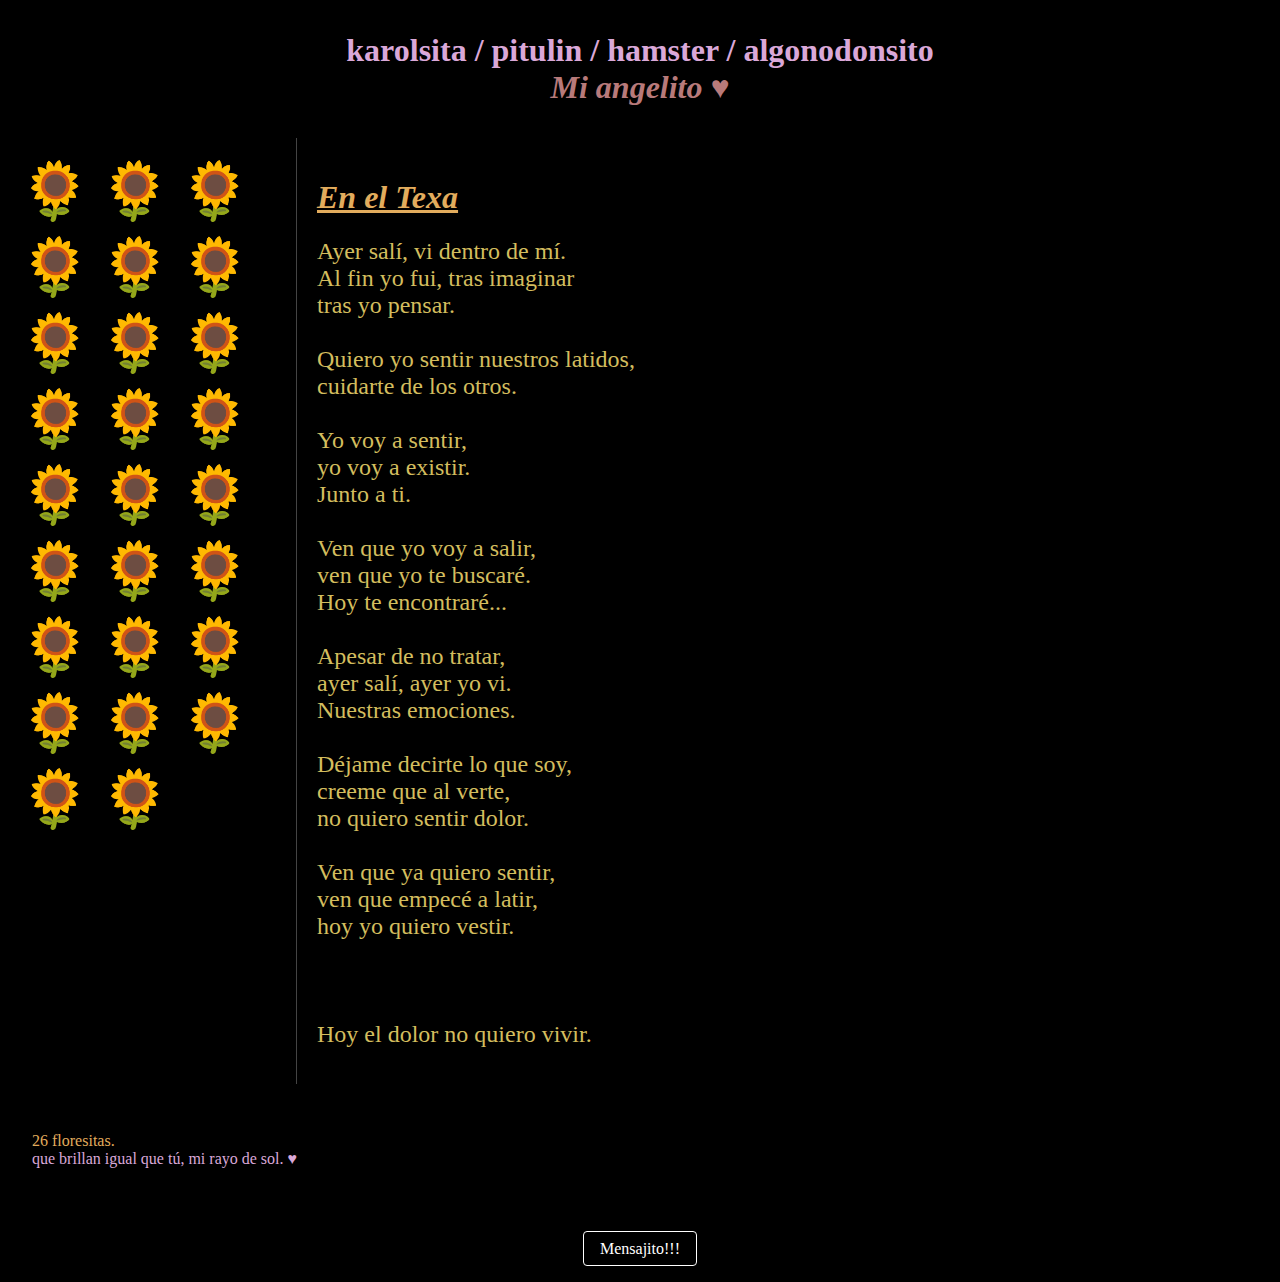
==== index.html @ 07b6bfd3 "toda toda" ====
<!DOCTYPE html>
<html>
<head>
  <meta charset="utf-8">
  <meta name="viewport" content="width=device-width">
  <title>hoy quiero salir</title>
  <link href="style.css" rel="stylesheet" type="text/css" />
</head>
<body>
  <header class="page-header">
    <h1><font color="daa8d8">karolsita / pitulin / hamster / algonodonsito </font><br><font color="b87a7a"><i>Mi angelito </i>♥</font></h1>
  </header>
  <div class="container">
    <div class="flowers">
      <div class="flower">🌻</div><div class="flower">🌻</div><div class="flower">🌻</div>
      <div class="flower">🌻</div><div class="flower">🌻</div><div class="flower">🌻</div>
      <div class="flower">🌻</div><div class="flower">🌻</div><div class="flower">🌻</div>
      <div class="flower">🌻</div><div class="flower">🌻</div><div class="flower">🌻</div>
      <div class="flower">🌻</div><div class="flower">🌻</div><div class="flower">🌻</div>
      <div class="flower">🌻</div><div class="flower">🌻</div><div class="flower">🌻</div>
      <div class="flower">🌻</div><div class="flower">🌻</div><div class="flower">🌻</div>
      <div class="flower">🌻</div><div class="flower">🌻</div><div class="flower">🌻</div>
      <div class="flower">🌻</div><div class="flower">🌻</div>
    </div>
    <div class="poem">
      <h1><font color="e2ac5d"><u><i>En el Texa</i></u></font></h1>
      <p><font size="5" color="d3bd5e">Ayer salí, vi dentro de mí.<br>Al fin yo fui, tras imaginar<br>tras yo pensar.<br><br>
        Quiero yo sentir nuestros latidos,<br>cuidarte de los otros.<br><br>Yo voy a sentir,<br>yo voy a existir.<br>Junto a ti.<br><br>
        Ven que yo voy a salir,<br>ven que yo te buscaré.<br>Hoy te encontraré...<br><br>Apesar de no tratar,<br>ayer salí, ayer yo vi.<br>
        Nuestras emociones.<br><br>Déjame decirte lo que soy,<br>creeme que al verte,<br>no quiero sentir dolor.<br><br>
        Ven que ya quiero sentir,<br>ven que empecé a latir,<br>hoy yo quiero vestir.<br><br><br><br>Hoy el dolor no quiero vivir.</font></p>
    </div>
  </div>
  <div class="legend">
    <p><font color="e2ac5d">26 floresitas.</font><br><font color="daa8d8">que brillan igual que tú, mi rayo de sol. ♥</font></p>
  </div>
  <footer class="page-footer">
    <a href="mensajito.html" class="footer-link">Mensajito!!!</a>
  </footer>
</body>
</html>
---- style.css ----
html, body {
    height: 100%;
    width: 100%;
    margin: 0;
    padding: 0;
    background-color: #000;
    color: #fff;
  }
  
  .page-header {
    text-align: center;
    padding: 2rem;
    background-color: rgba(0, 0, 0, 0.8);
  }
  
  .page-header h1 {
    margin: 0;
    color: #fff;
  }
  
  .container {
    display: flex;
    min-height: 100vh;
  }
  
  .flowers {
    width: 20%;
    padding: 20px;
    display: flex;
    flex-wrap: wrap;
    gap: 10px;
    align-content: flex-start;
  }
  
  .flower {
    font-size: 3.5em;
    cursor: pointer;
    transition: transform 0.3s;
  }
  
  .flower:hover {
    transform: scale(1.2);
  }
  
  .poem {
    width: 60%;
    padding: 20px;
    background-color: #f9f9f9;
    border-left: 1px solid #ddd;
  }
  
  h2 {
    color: #fff;
    margin-bottom: 20px;
  }
  
  .poem {
    background-color: rgba(0, 0, 0, 0.7);
    border-left: 1px solid #444;
  }
  
  .legend {
    text-align: left;
    padding: 2rem;
    background-color: rgba(0, 0, 0, 0.8);
    color: #fff;
  }
  
  .page-footer {
    text-align: center;
    padding: 1.5rem;
    background-color: rgba(0, 0, 0, 0.9);
  }
  
  .footer-link {
    color: #fff;
    text-decoration: none;
    padding: 0.5rem 1rem;
    border: 1px solid #fff;
    border-radius: 4px;
    transition: all 0.3s;
  }
  
  .footer-link:hover {
    background-color: #fff;
    color: #000;
  }
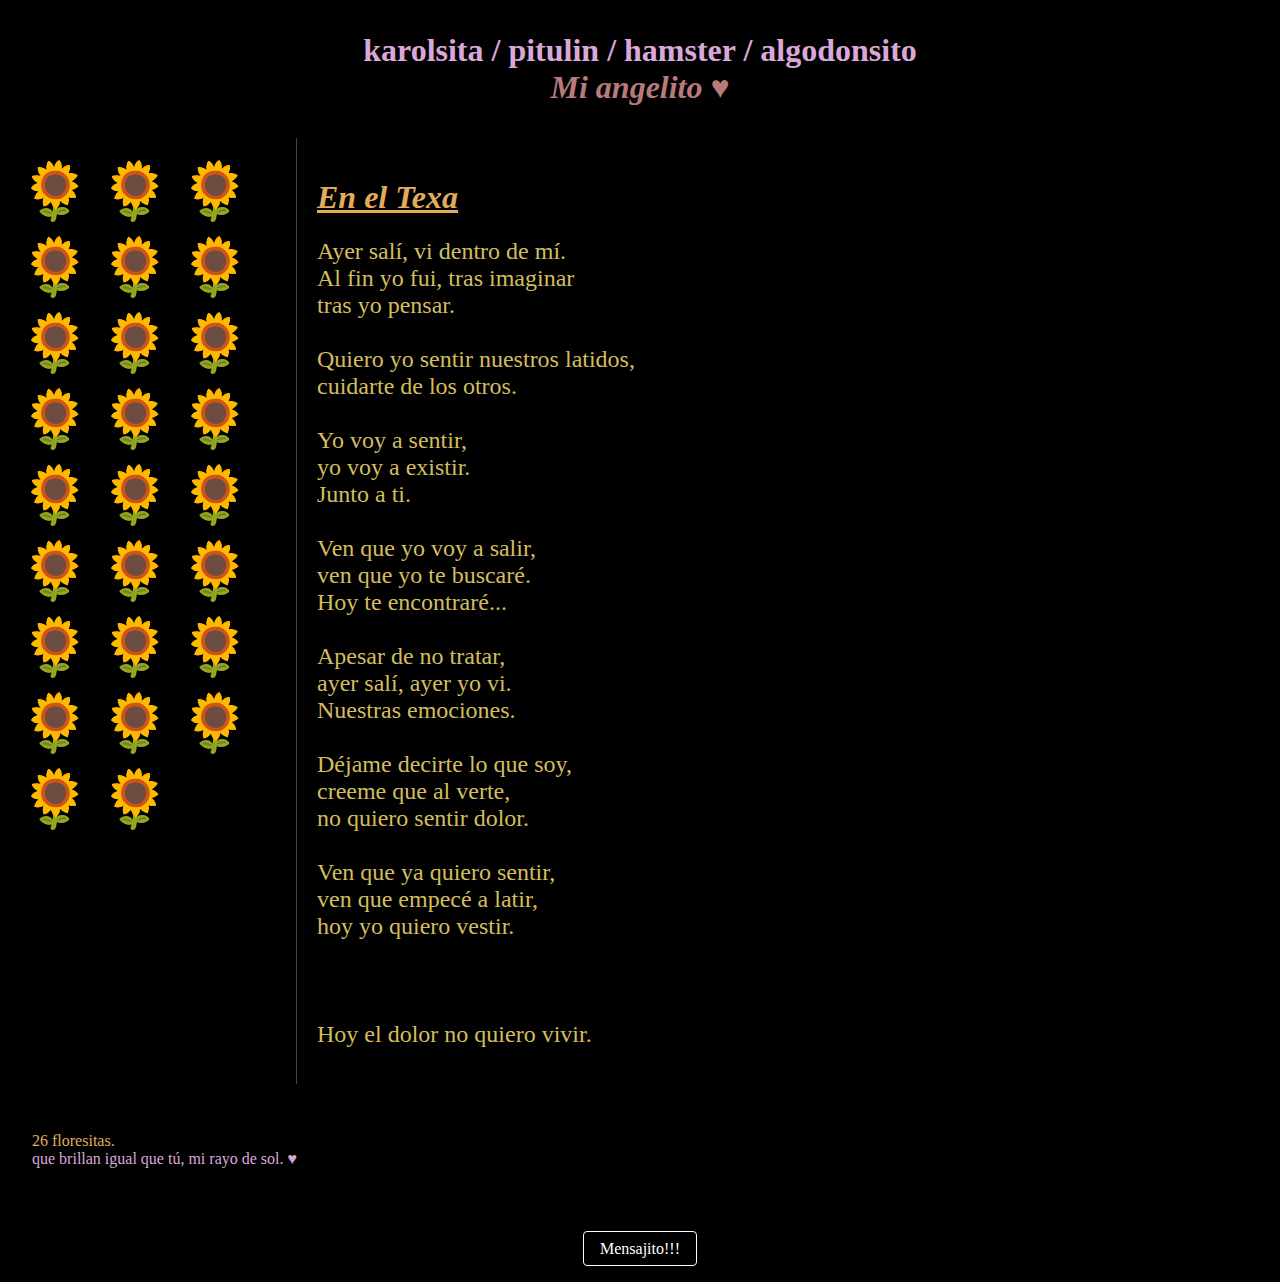
==== commit a016fd55: "Update index.html" ====
--- a/index.html
+++ b/index.html
@@ -8,7 +8,7 @@
 </head>
 <body>
   <header class="page-header">
-    <h1><font color="daa8d8">karolsita / pitulin / hamster / algonodonsito </font><br><font color="b87a7a"><i>Mi angelito </i>♥</font></h1>
+    <h1><font color="daa8d8">karolsita / pitulin / hamster / algodonsito </font><br><font color="b87a7a"><i>Mi angelito </i>♥</font></h1>
   </header>
   <div class="container">
     <div class="flowers">
@@ -38,4 +38,4 @@
     <a href="mensajito.html" class="footer-link">Mensajito!!!</a>
   </footer>
 </body>
-</html>+</html>
